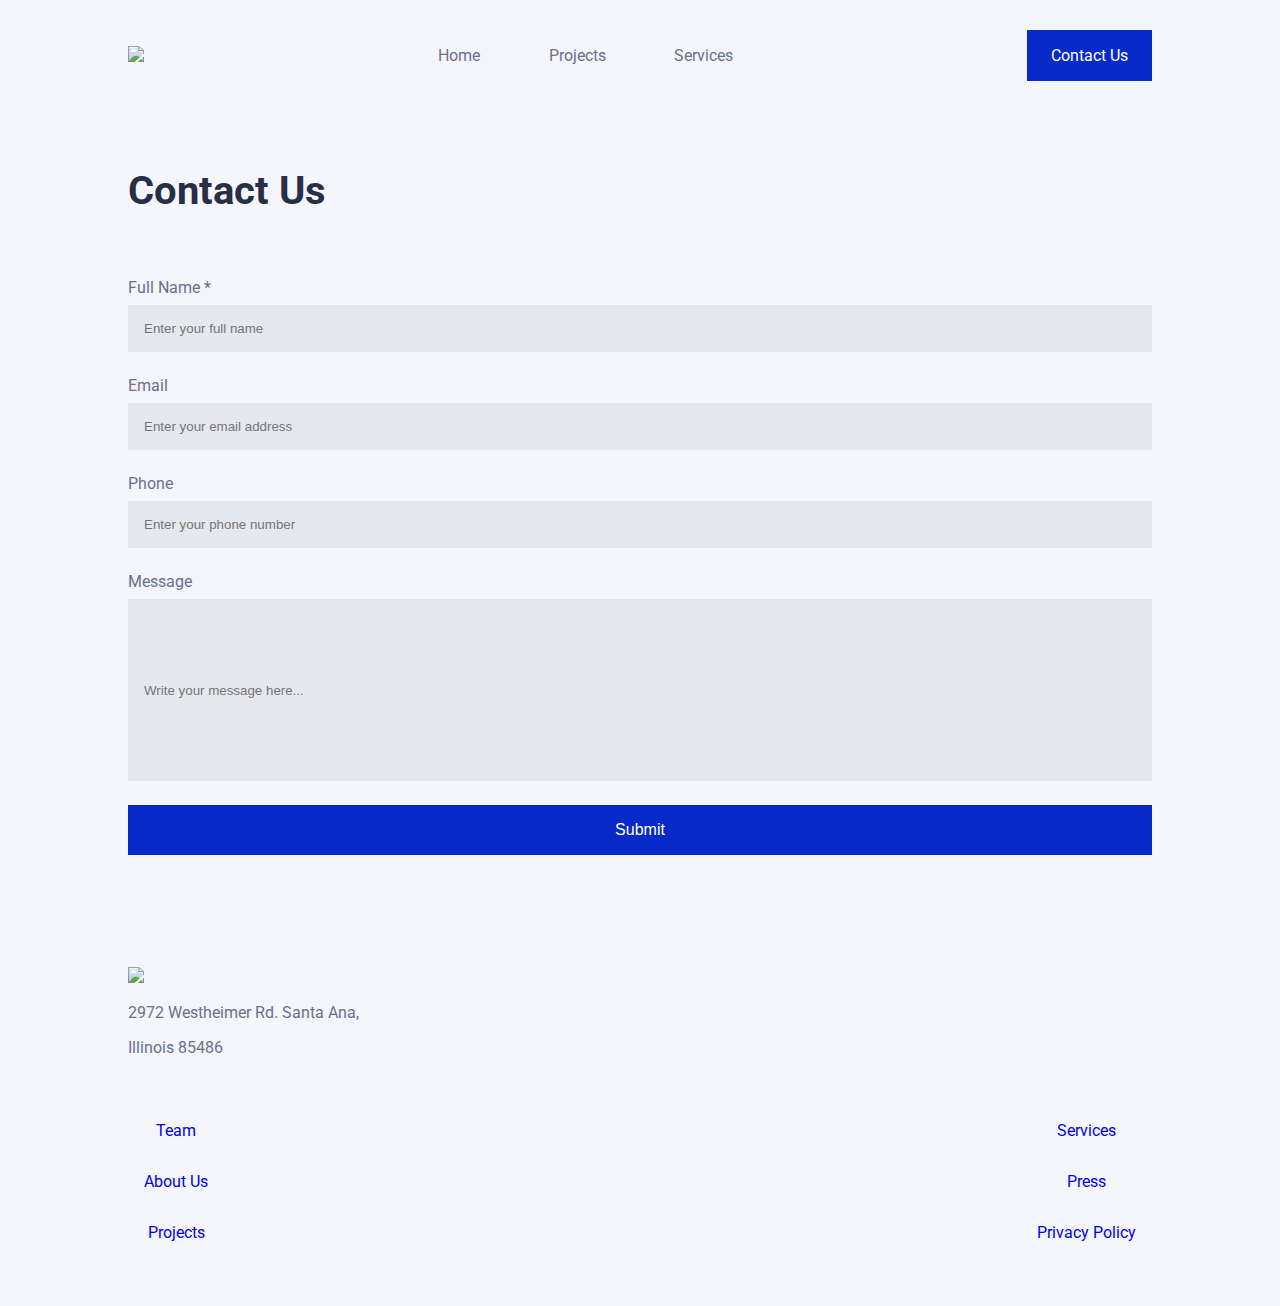
==== contact-us.html @ 29f3d677 "contact-us styles done" ====
<!DOCTYPE html>
<html lang="en">
<head>
    <meta charset="UTF-8">
    <meta http-equiv="X-UA-Compatible" content="IE=edge">
    <meta name="viewport" content="width=device-width, initial-scale=1.0">
    <title>Circle</title>
    <link rel="stylesheet" href="styles.css">
</head>
<body>
    <header>
        <a href="index.html"><img src="img/logos/circle.svg"></a>
        <nav>
            <ul>
                <li><a href="index.html">Home</a></li>
                <li><a href="projects.html">Projects</a></li>
                <li><a href="#">Services</a></li>
            </ul>
        </nav>
        <a href="contact-us.html" class="button">Contact Us</a>
    </header>
    <section id="contact-form" class="width-section">
        <h1>Contact Us</h1>
        <form>
            <label for="name">Full Name *</label>
            <input type="text" id="name" name="name" placeholder="Enter your full name" required>
    
            <label for="email">Email</label>
            <input type="email" id="email" name="email" placeholder="Enter your email address" required>
    
            <label for="phone">Phone</label>
            <input type="tel" id="phone" name="phone" placeholder="Enter your phone number" pattern="(\+)[0-9]{11}" title="Por favor, indica el código de páis seguido de tu número de teléfono, e.g. +34XXXXXXXXX" required>
    
            <label for="message">Message</label>
            <input type="text" id="message" name="message" placeholder="Write your message here..." minlength="50">
    
            <button type="submit" class="button">Submit</button>
        </form>
    </section>
    <footer id="footer" class="width-section">
        <div id="direction">
            <a href="index.html"><img src="img/logos/circle.svg"></a>
            <p>2972 Westheimer Rd. Santa Ana,</p>
            <p>Illinois 85486</p>
        </div>
        <div id="footer-links">
            <a href="#" class="grid-item">Team</a>
            <a href="#" class="grid-item">Services</a>
            <a href="#" class="grid-item">About Us</a>
            <a href="#" class="grid-item">Press</a>
            <a href="#" class="grid-item">Projects</a>
            <a href="#" class="grid-item">Privacy Policy</a>
        </div>
    </footer>
</body>
</html>
---- styles.css ----
@import url('https://fonts.googleapis.com/css2?family=Roboto:ital,wght@0,300;0,400;0,500;0,700;1,300;1,400;1,500&display=swap');

/*GENERAL STYLES*/
html, body {
    background-color:  #F4F6FC;
    color: #6B708D;
    font-family: 'Roboto', sans-serif;
    font-size: 14px;
    padding: 0;
    margin: 0;
}

h1, h3, h4 {
    color: #292E47;
    padding: 0;
    margin: 0;
}
h1 {
    font-size: 2.50rem;
}
h3{
    font-size: 2.00rem;
}

h4 {
    font-size: 1.30rem;
}

.link-color {
    color: #072AC8;
}

a {
    text-decoration: none;
}

.button {
    background-color: #072AC8;
    color: white;
    font-size: 1rem;
    padding: 1rem 1.5rem;
    border: none;
}

/*HEADER STYLES*/
header {
    display: flex;
    flex-direction: row;
    align-items: center;
    margin: 1rem;
}

nav {
    width: 100%;
}

nav ul {
    display: flex;
    flex-direction: row;
    justify-content: flex-end;
    padding: 0;
}

nav ul li {
    list-style: none;
    margin: 2%;
    font-size: 1rem;
}

nav ul li a {
    color: #6B708D;
}

nav ul li a:hover {
    color: #072AC8;
}

.active {
    color: #072AC8;
    font-weight: bold;
}

header .button {
    display: none;
}

/*HERO-SECTION STYLES*/
#hero-section {
    display: flex;
    flex-direction: column-reverse;
    align-items: center;
    justify-content: center;
    height: 830px;
}

#hero-section .container-img {
    width: 95vw;
    height: 490px;
    position: relative;
    top: 0px;
    left: 0px;
    overflow: hidden;
}

#hero-section #main-img {
    width: 100%;
    height: auto;
    position: absolute;
    top: 0;
    left: 0; 
}

#hero-section #card-1 {
    width: 200px;
    height: auto;
    z-index: 1;
    position: absolute;
    top: 0;
    left: -30px;
}

#hero-section #card-2 {
    width: 190px;
    height: auto;
    z-index: 1;
    position: absolute;
    bottom: -30px;
    right: -30px;
}

#hero-section .container {
    display: flex;
    flex-direction: column;
    text-align: center;
}

#hero-section p {
    font-size: 1.25rem;
}

#hero-section .container-links {
    display: flex;
    text-align: center;
    justify-content: space-evenly;
    align-items: center;
    width: 100%;
    margin: 1.5em 0;
}

#hero-section .container-links .link {
    font-size: 1em;
    color: #6B708D;
    font-weight: bold;
    margin-left: 2em;
}

/*CLIENT-SECTION STYLES*/

#client-section {
    display: none;
}

/*STYLES OF SECTIONS WITH CARDS*/
.width-section {
    width: 80vw;
    margin: auto;
}

.title-section {
    margin: 1em 0;
}

.container-cards {
    display: flex;
    flex-direction: column;
}

.container-cards .card {
    background-color: white;
    margin-bottom: 3rem;
    box-shadow: 0px 38.775508880615234px 77.55101776123047px 0px #0000001A;
}

.container-cards .card:hover {
    box-shadow: none;
}

.container-cards .card img {
    width: 100%;
    height: auto;
}

#services-section .icon {
    width: 80px;
    height: 80px;
    background-color: #ECF7FF;
    border-radius: 50%;
    display: flex;
    justify-content: center;
    margin-bottom: 2rem;
}

#services-section .icon img {
    width: 60%;
    height: auto;
}

.container-cards .container-text {
    padding: 2rem;
    box-sizing: border-box;
}

.container-cards .container-text p {
    padding-bottom: 2.2rem;
    line-height: 1.75rem;
    font-size: 1.15rem;
}

.container-cards .container-text a:hover {
    font-weight: bold;
}

/*TESTIMONIAL-SECTION STYLES*/
#testimonial-section {
    display: grid;
    grid-template-areas: 
    'emoji1 emoji2'
    'text1 text1'
    'text2 text2'
    'profile profile'
    'emoji3 emoji4';
    text-align: center;
    background-image: url(img/testimonial-section/orbit.png);
    background-repeat: no-repeat;
    background-size: cover;
    background-position: center;
    background-color: #292E47;
    padding: 2rem 0.5rem;
}
#emoji-1 {
    grid-area: emoji1;
}
#emoji-2{
    grid-area: emoji2;
    justify-self: flex-end;
}
#emoji-3{
    grid-area: emoji3;
}
#emoji-4{
    grid-area: emoji4;
    justify-self: flex-end;
}

#testimonial-section h3 {
    color: white;
    margin: 1.5rem 0;
    grid-area: text1;
    padding: 0 2.5rem;
}

#testimonial-section h4 {
    color: #FFC600;
    font-weight: 500;
    line-height: 2.3rem;
    grid-area: text2;
    padding: 0 2.5rem;
    margin: 1rem auto 0.5rem;
}

#testimonial-section > img {
    max-width: 60%;
    height: auto;
}

#testimonial-section .circular-img {
    position: relative;
    overflow: hidden;
    border-radius: 50%;
    width: 3em;
    height: 3em;
}

#testimonial-section .circular-img img {
    width: auto;
    height: 100%;
    margin-left: -10%;
}

#testimonial-section #profile-women {
    width: 180px;
    display: flex;
    align-items: center;
    justify-content: space-around;
    text-align: justify;
    line-height: 0.3rem;
    grid-area: profile;
    margin: 2rem auto;
}

#testimonial-section #profile-women #name {
    color: #A2D6F9;
}
#testimonial-section #profile-women #company {
    color: white;
    font-size: 0.8rem;
    font-weight: lighter;
}

/*CTA-SECTION STYLES*/
#cta-section {
    background-color: #FFC600;
    text-align: center;
    padding: 4rem 0 6rem;
}

#cta-section p {
    color: #292E47;
    font-size: 1.4rem;
}

#cta-section form {
    display: flex;
    flex-direction: column;
    width: 100%;
}

#cta-section form div {
    display: flex;
    align-items: center;
}

#cta-section form label {
    width: 0;
}

#cta-section form label img {
    position: relative;
    left: 1rem;
}

#cta-section form input {
    border: none;
    padding: 2rem 0 2rem 5rem;
    width: 100%;
    margin: 1rem 0;
    color: #292E47;
    font-size: 1.2rem;
}

#cta-section form button {
    padding: 2rem;
    font-size: 1.2rem;
}

/*FOOTER STYLES*/

#footer {
    margin-top: 7rem;
}

#footer-links {
    display: grid;
    grid-template-columns: auto auto;
    justify-content: space-between;
    padding: 2rem 0 3rem;
}

#footer-links .grid-item{
    text-align: center;
    padding: 1rem;
}

/*PROJECTS PAGE STYLES*/
/*MAIN-PROJECT STYLES*/

#main-project img {
    width: 100%;
    height: auto;
    filter: drop-shadow(0px 4px 4px rgba(0, 0, 0, 0.25));
}

#main-project .container-info p {
    text-align: justify;
    line-height: 1.75rem;
    font-size: 1.15rem;
}

/*CONTACT-US PAGE STYLES*/
#contact-form h1 {
    margin: 5rem 0 4rem;
}

#contact-form form {
    display: flex;
    flex-direction: column;
}

#contact-form form input {
    background-color: rgba(107, 112, 141, 0.1);
    border: none;
    padding: 1rem;
    margin: 0.5rem 0 1.5rem;
}

#contact-form form #message {
    height: 150px;
}


/*DESKTOP STYLES*/

@media (min-width: 960px) {

    html, body {
        font-size: 16px;
    }

    /*HEADER STYLES*/
    header {
        justify-content: space-between;
        width: 80vw;
        margin: 1.5rem auto;
    }

    nav {
        width: 30%;
    }

    nav ul {
        justify-content: space-between;
    }

    header .button {
        display: inline;
    }

    /*HERO-SECTION STYLES*/
    #hero-section {
        flex-direction: row;
        align-items: center;
        justify-content: space-between;
        height: 500px;
    }

    #hero-section .container-img {
        width: 500px;
        height: 500px;
        position: relative;
        top: 0px;
        right: 0px;
        overflow: hidden;
    }

    #hero-section #main-img {
        width: 400px;
        height: auto;
        position: absolute;
        top: 20px;
        left: 50px; 
    }

    #hero-section #card-1 {
        width: 220px;
        height: auto;
        z-index: 1;
        position: absolute;
        top: 0;
        left: 15px;
    }

    #hero-section #card-2 {
        width: 200px;
        height: auto;
        z-index: 1;
        position: absolute;
        bottom: -45px;
        right: 10px;
    }

    #hero-section .container {
        width: 45%;
        height: 50%;
        text-align: left;
        justify-content: space-evenly;
    }

    #hero-section p {
        font-size: 1.15rem;
        line-height: 1.85rem;
    }

    #hero-section .container-links {
        justify-content: flex-start;
    }

    /*CLIENT-SECTION STYLES*/

    #client-section {
        display: flex;
        justify-content: space-between;
        padding: 3rem 0;
    }

    /*STYLES OF SECTIONS WITH CARDS*/
    .container-cards {
        flex-direction: row;
        justify-content: space-between;
    }

    .container-cards .card {
        width: 30%;
    }

    .container-cards .card img {
        width: 100%;
        height: 50%;
    }
}
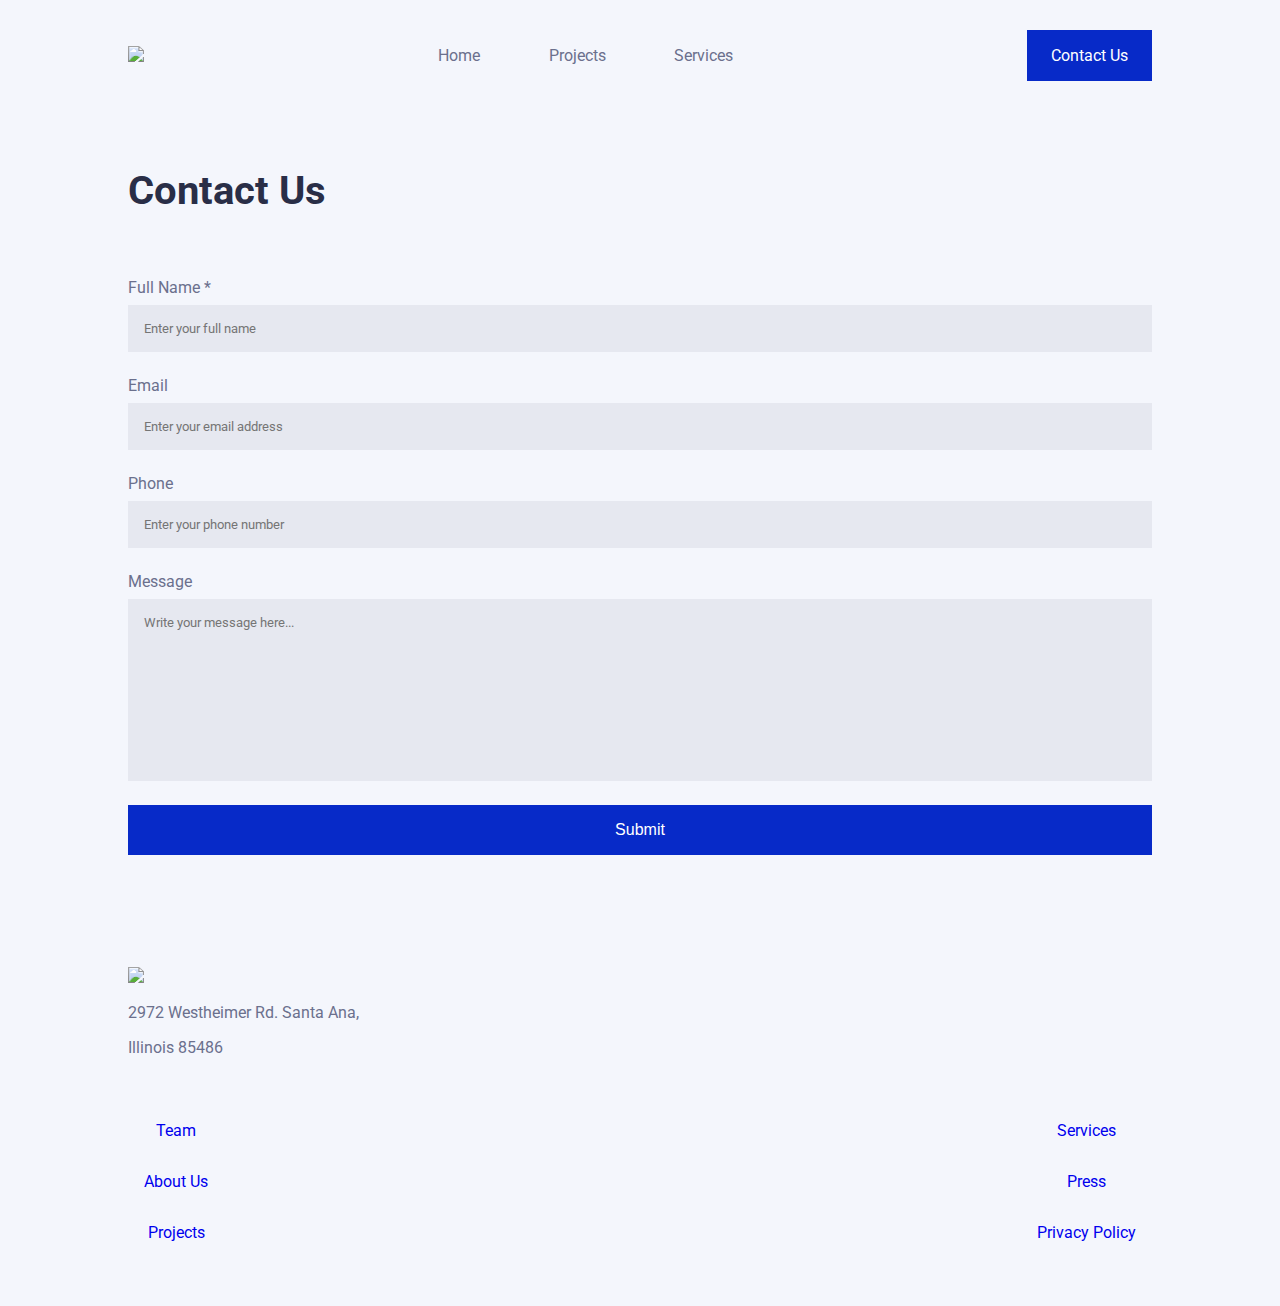
==== commit 014d48ff: "empezando a programar el formulario" ====
--- a/contact-us.html
+++ b/contact-us.html
@@ -21,7 +21,7 @@
     </header>
     <section id="contact-form" class="width-section">
         <h1>Contact Us</h1>
-        <form>
+        <form action="https://database.deta.sh/v1/a0wwnrex/contactmessages/items" method="POST">
             <label for="name">Full Name *</label>
             <input type="text" id="name" name="name" placeholder="Enter your full name" required>
     
@@ -32,7 +32,7 @@
             <input type="tel" id="phone" name="phone" placeholder="Enter your phone number" pattern="(\+)[0-9]{11}" title="Por favor, indica el código de páis seguido de tu número de teléfono, e.g. +34XXXXXXXXX" required>
     
             <label for="message">Message</label>
-            <input type="text" id="message" name="message" placeholder="Write your message here..." minlength="50">
+            <textarea id="message" name="message" placeholder="Write your message here..." rows="10" minlength="50" required></textarea>
     
             <button type="submit" class="button">Submit</button>
         </form>
@@ -53,4 +53,5 @@
         </div>
     </footer>
 </body>
+<script src="index.js"></script>
 </html>--- a/styles.css
+++ b/styles.css
@@ -396,17 +396,14 @@
     flex-direction: column;
 }
 
-#contact-form form input {
+#contact-form form input, textarea {
     background-color: rgba(107, 112, 141, 0.1);
     border: none;
     padding: 1rem;
     margin: 0.5rem 0 1.5rem;
-}
-
-#contact-form form #message {
-    height: 150px;
-}
-
+    font-family: 'Roboto', sans-serif;
+    resize: none;
+}
 
 /*DESKTOP STYLES*/
 
